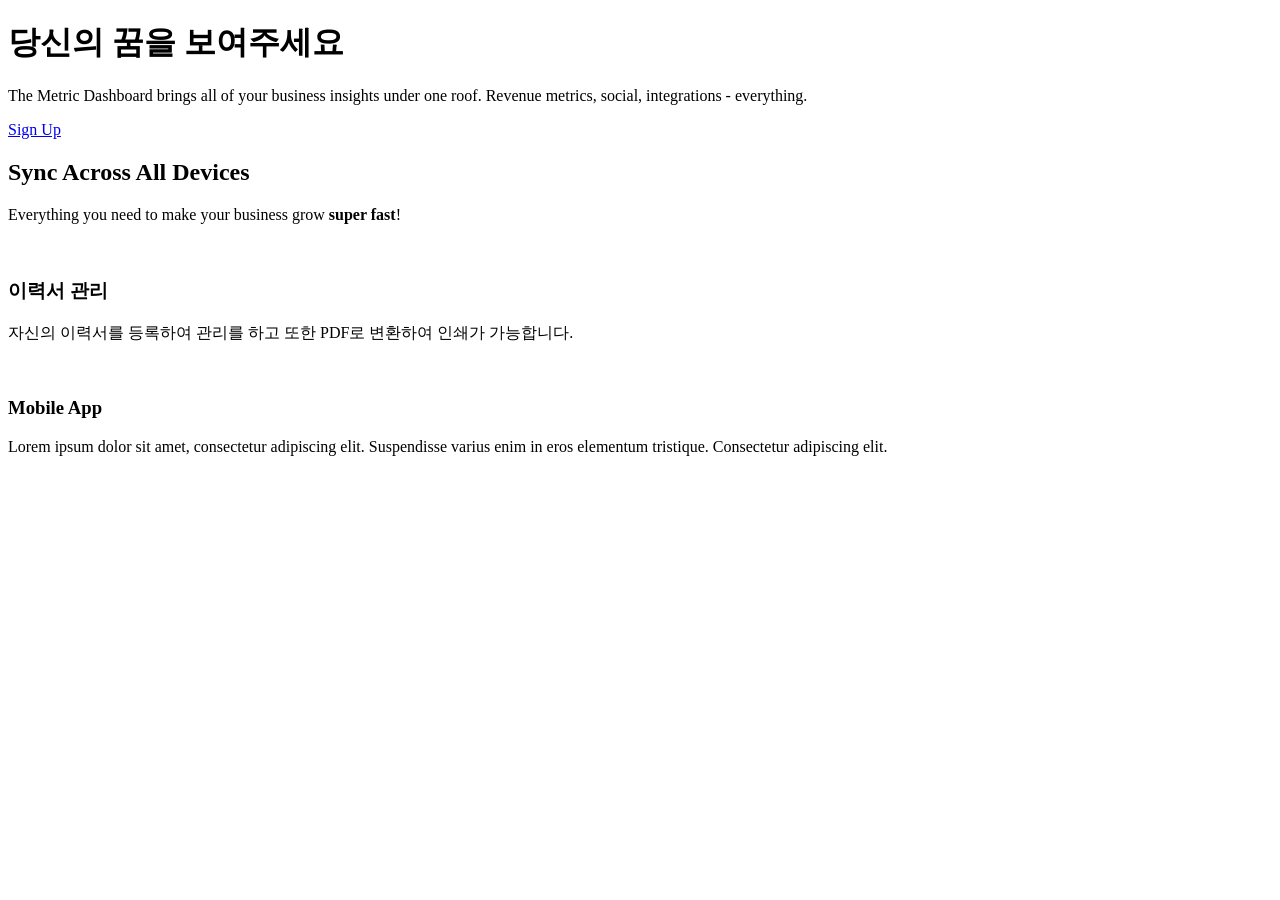
==== SpringResume/src/main/resources/templates/index.html @ a9b7a9e7 "2023-12-03 이력서 기능 완성" ====
<!DOCTYPE html>
<html   xmlns:th="http://www.thymeleaf.org"		
        xmlns:layout="http://www.ultraq.net.nz/thymeleaf/layout"
        layout:decorate="~{layouts/layout}">

<th:block layout:fragment="script">
	<script th:inline="javascript">
	</script>

</th:block>

<head>
<div layout:fragment="head">
    <meta charset="utf-8" />
    <title>정훈&#x27;s Wondrous Site</title>
    <meta content="width=device-width, initial-scale=1" name="viewport" />
    <script src="https://ajax.googleapis.com/ajax/libs/webfont/1.6.26/webfont.js" type="text/javascript"></script>
    <script
        type="text/javascript">WebFont.load({ google: { families: ["Open Sans:300,300italic,400,400italic,600,600italic,700,700italic,800,800italic", "Roboto:300,regular,500", "Roboto Condensed:300,regular,700", "Roboto Slab:300,regular,700", "Arbutus Slab:regular"] } });</script>
    <script
        type="text/javascript">!function (o, c) { var n = c.documentElement, t = " w-mod-"; n.className += t + "js", ("ontouchstart" in o || o.DocumentTouch && c instanceof DocumentTouch) && (n.className += t + "touch") }(window, document);</script>
</div>
</head>

<body>
<div layout:fragment="content" id="content-container">
    <div id="top" class="section main">
        <div class="w-container">
            <div class="w-row">
                <div class="w-col w-col-6">
                    <h1 class="main-heading">당신의 꿈을 보여주세요</h1>
                    <p class="main-subtitle">The Metric Dashboard brings all of your business insights under one roof.
                        Revenue metrics, social, integrations - everything.</p><a href="#" class="button">Sign Up</a>
                </div>
                <div class="w-col w-col-6"></div>
            </div>
        </div>
    </div>
    <div id="features" class="section">
        <div class="w-container">
            <h2>Sync Across All Devices</h2>
            <div class="section-subtitle">Everything you need to make your business grow <strong class="bold-text">super
                    fast</strong>!</div>
            <div class="feature-row w-row">
                <div class="w-col w-col-6"><img
                        src="https://assets-global.website-files.com/65087338e3c61d9e4a33b567/6561fe9849f098b9e78a07e1_%EC%8A%A4%ED%81%AC%EB%A6%B0%EC%83%B7%202023-11-25%20230211.png"
                        alt=""
                        srcset="https://assets-global.website-files.com/65087338e3c61d9e4a33b567/6561fe9849f098b9e78a07e1_%EC%8A%A4%ED%81%AC%EB%A6%B0%EC%83%B7%202023-11-25%20230211-p-500.png 500w, https://assets-global.website-files.com/65087338e3c61d9e4a33b567/6561fe9849f098b9e78a07e1_%EC%8A%A4%ED%81%AC%EB%A6%B0%EC%83%B7%202023-11-25%20230211-p-800.png 800w, https://assets-global.website-files.com/65087338e3c61d9e4a33b567/6561fe9849f098b9e78a07e1_%EC%8A%A4%ED%81%AC%EB%A6%B0%EC%83%B7%202023-11-25%20230211-p-1080.png 1080w, https://assets-global.website-files.com/65087338e3c61d9e4a33b567/6561fe9849f098b9e78a07e1_%EC%8A%A4%ED%81%AC%EB%A6%B0%EC%83%B7%202023-11-25%20230211.png 1292w" />
                </div>
                <div class="w-col w-col-6">
                    <div class="main-feature-group"><img
                            src="https://assets-global.website-files.com/65087338e3c61d9e4a33b567/6561ff9455711beeeef77acb_Resume.png"
                            height="30" alt="" class="feature-icon" />
                        <h3>이력서 관리</h3>
                        <p>자신의 이력서를 등록하여 관리를 하고 또한 PDF로 변환하여 인쇄가 가능합니다.</p>
                    </div>
                </div>
            </div>
            <div class="feature-row w-row">
                <div class="w-col w-col-6">
                    <div class="main-feature-group"><img
                            src="https://assets-global.website-files.com/65087338e3c61d9e4a33b567/6561fff1f887c53fea2dcdbb_Portfolio.png"
                            height="30" alt="" class="feature-icon" />
                        <h3>Mobile App</h3>
                        <p>Lorem ipsum dolor sit amet, consectetur adipiscing elit. Suspendisse varius enim in eros
                            elementum tristique. Consectetur adipiscing elit.</p>
                    </div>
                </div>
                <div class="w-col w-col-6"><img
                        src="https://assets-global.website-files.com/65087338e3c61d9e4a33b567/6561fe9849f098b9e78a07e1_%EC%8A%A4%ED%81%AC%EB%A6%B0%EC%83%B7%202023-11-25%20230211.png"
                        alt=""
                        srcset="https://assets-global.website-files.com/65087338e3c61d9e4a33b567/6561fe9849f098b9e78a07e1_%EC%8A%A4%ED%81%AC%EB%A6%B0%EC%83%B7%202023-11-25%20230211-p-500.png 500w, https://assets-global.website-files.com/65087338e3c61d9e4a33b567/6561fe9849f098b9e78a07e1_%EC%8A%A4%ED%81%AC%EB%A6%B0%EC%83%B7%202023-11-25%20230211-p-800.png 800w, https://assets-global.website-files.com/65087338e3c61d9e4a33b567/6561fe9849f098b9e78a07e1_%EC%8A%A4%ED%81%AC%EB%A6%B0%EC%83%B7%202023-11-25%20230211-p-1080.png 1080w, https://assets-global.website-files.com/65087338e3c61d9e4a33b567/6561fe9849f098b9e78a07e1_%EC%8A%A4%ED%81%AC%EB%A6%B0%EC%83%B7%202023-11-25%20230211.png 1292w" />
                </div>
            </div>
        </div>
    </div>
</div>
</body>

</html>
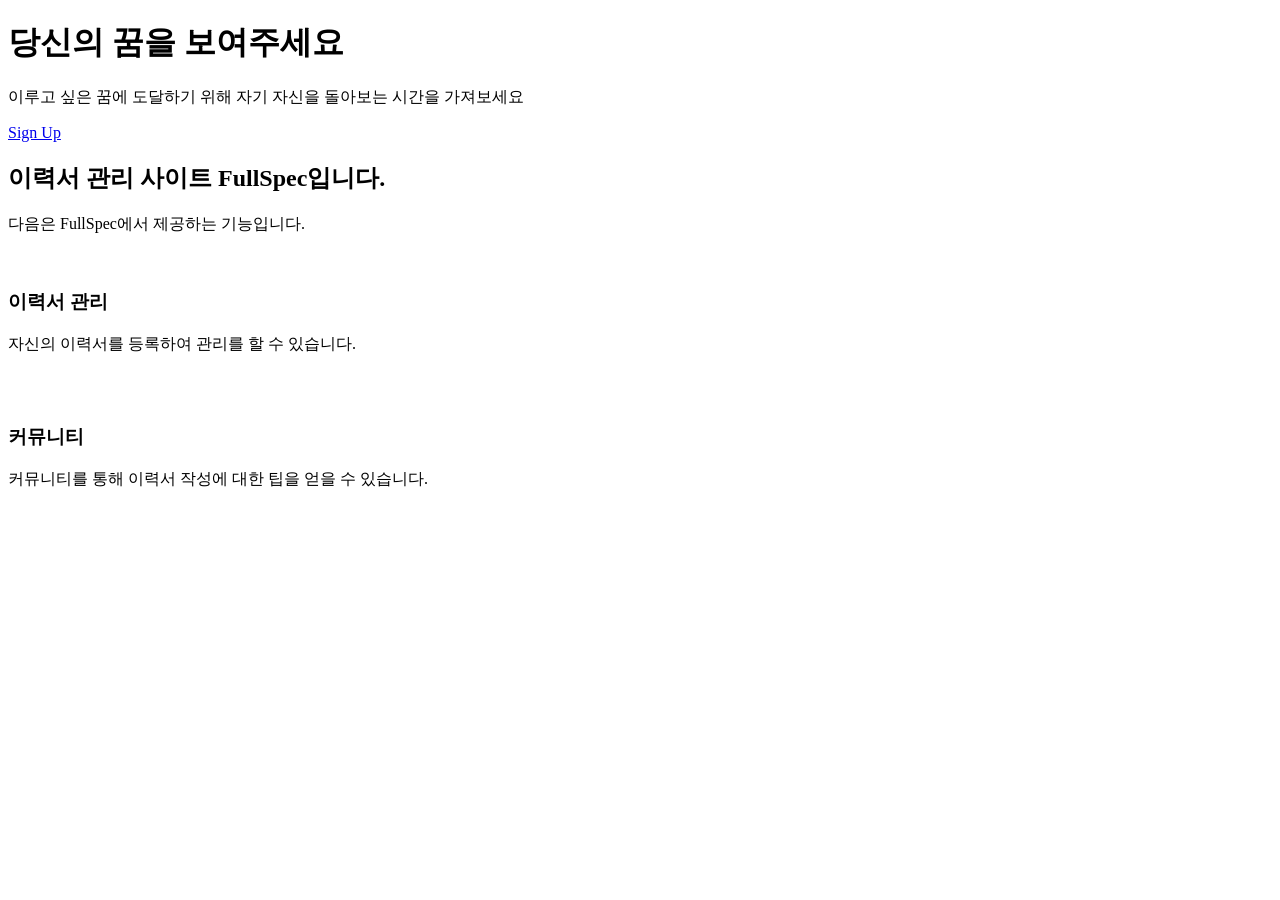
==== commit 01af12c1: "Update" ====
--- a/SpringResume/src/main/resources/templates/index.html
+++ b/SpringResume/src/main/resources/templates/index.html
@@ -29,8 +29,7 @@
             <div class="w-row">
                 <div class="w-col w-col-6">
                     <h1 class="main-heading">당신의 꿈을 보여주세요</h1>
-                    <p class="main-subtitle">The Metric Dashboard brings all of your business insights under one roof.
-                        Revenue metrics, social, integrations - everything.</p><a href="#" class="button">Sign Up</a>
+                    <p class="main-subtitle">이루고 싶은 꿈에 도달하기 위해 자기 자신을 돌아보는 시간을 가져보세요</p><a href="#" class="button"  id="openModalBtn3">Sign Up</a>
                 </div>
                 <div class="w-col w-col-6"></div>
             </div>
@@ -38,9 +37,8 @@
     </div>
     <div id="features" class="section">
         <div class="w-container">
-            <h2>Sync Across All Devices</h2>
-            <div class="section-subtitle">Everything you need to make your business grow <strong class="bold-text">super
-                    fast</strong>!</div>
+            <h2>이력서 관리 사이트 FullSpec입니다.</h2>
+            <div class="section-subtitle">다음은 FullSpec에서 제공하는 기능입니다.</div>
             <div class="feature-row w-row">
                 <div class="w-col w-col-6"><img
                         src="https://assets-global.website-files.com/65087338e3c61d9e4a33b567/6561fe9849f098b9e78a07e1_%EC%8A%A4%ED%81%AC%EB%A6%B0%EC%83%B7%202023-11-25%20230211.png"
@@ -52,24 +50,23 @@
                             src="https://assets-global.website-files.com/65087338e3c61d9e4a33b567/6561ff9455711beeeef77acb_Resume.png"
                             height="30" alt="" class="feature-icon" />
                         <h3>이력서 관리</h3>
-                        <p>자신의 이력서를 등록하여 관리를 하고 또한 PDF로 변환하여 인쇄가 가능합니다.</p>
+                        <p>자신의 이력서를 등록하여 관리를 할 수 있습니다.</p>
                     </div>
                 </div>
             </div>
             <div class="feature-row w-row">
                 <div class="w-col w-col-6">
                     <div class="main-feature-group"><img
-                            src="https://assets-global.website-files.com/65087338e3c61d9e4a33b567/6561fff1f887c53fea2dcdbb_Portfolio.png"
+                            th:src="@{/static/images/Community.png}"
                             height="30" alt="" class="feature-icon" />
-                        <h3>Mobile App</h3>
-                        <p>Lorem ipsum dolor sit amet, consectetur adipiscing elit. Suspendisse varius enim in eros
-                            elementum tristique. Consectetur adipiscing elit.</p>
+                        <h3>커뮤니티</h3>
+                        <p>커뮤니티를 통해 이력서 작성에 대한 팁을 얻을 수 있습니다.</p>
                     </div>
                 </div>
                 <div class="w-col w-col-6"><img
-                        src="https://assets-global.website-files.com/65087338e3c61d9e4a33b567/6561fe9849f098b9e78a07e1_%EC%8A%A4%ED%81%AC%EB%A6%B0%EC%83%B7%202023-11-25%20230211.png"
+                        th:src="@{/static/images/Community_Example.png}"
                         alt=""
-                        srcset="https://assets-global.website-files.com/65087338e3c61d9e4a33b567/6561fe9849f098b9e78a07e1_%EC%8A%A4%ED%81%AC%EB%A6%B0%EC%83%B7%202023-11-25%20230211-p-500.png 500w, https://assets-global.website-files.com/65087338e3c61d9e4a33b567/6561fe9849f098b9e78a07e1_%EC%8A%A4%ED%81%AC%EB%A6%B0%EC%83%B7%202023-11-25%20230211-p-800.png 800w, https://assets-global.website-files.com/65087338e3c61d9e4a33b567/6561fe9849f098b9e78a07e1_%EC%8A%A4%ED%81%AC%EB%A6%B0%EC%83%B7%202023-11-25%20230211-p-1080.png 1080w, https://assets-global.website-files.com/65087338e3c61d9e4a33b567/6561fe9849f098b9e78a07e1_%EC%8A%A4%ED%81%AC%EB%A6%B0%EC%83%B7%202023-11-25%20230211.png 1292w" />
+                  />
                 </div>
             </div>
         </div>
